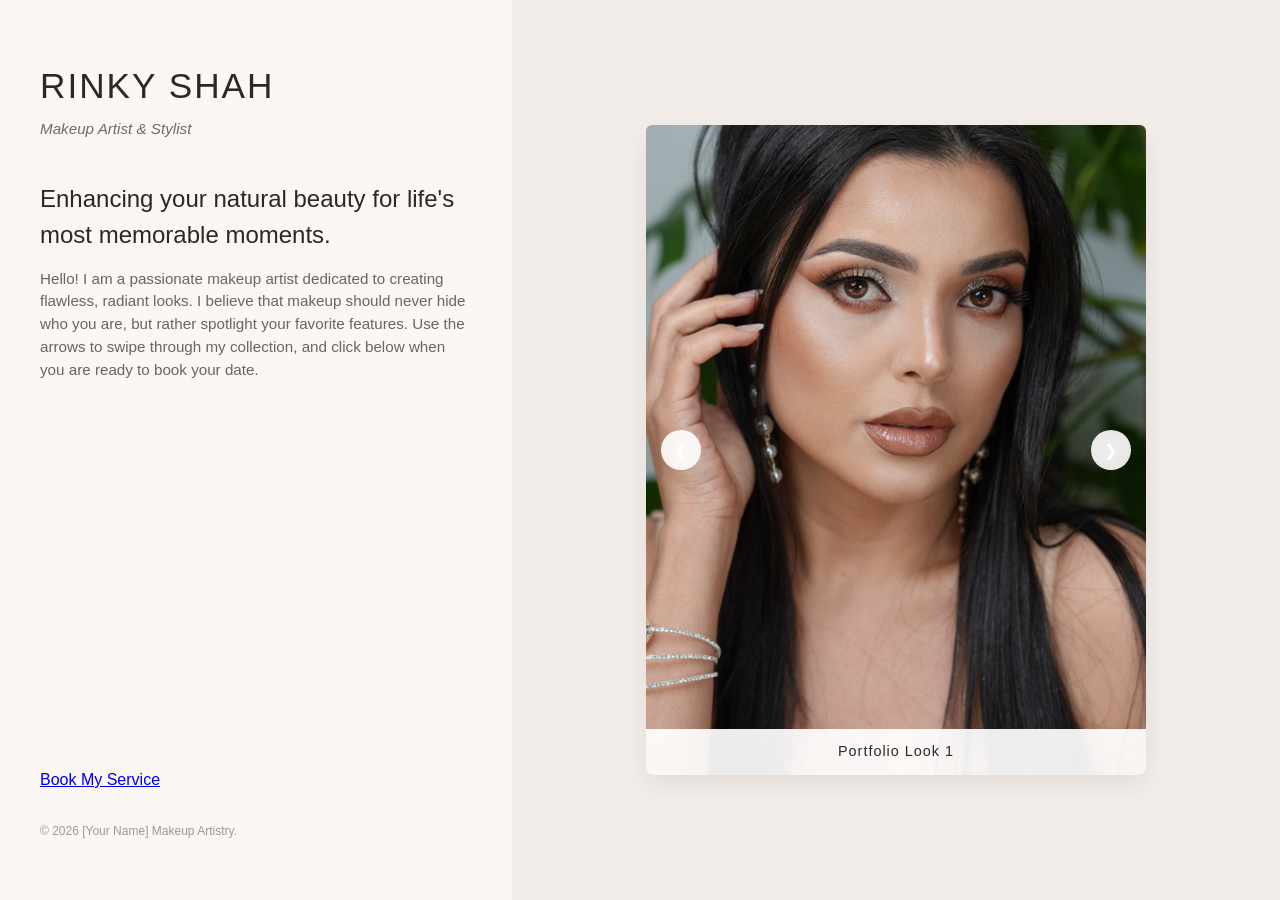
==== index.html @ e9791242 "init" ====
<!DOCTYPE html>
<html lang="en">
<head>
    <meta charset="UTF-8">
    <meta name="viewport" content="width=device-width, initial-scale=1.0">
    <title>Rinky Shah | Makeup Artist Portfolio</title>
    <link rel="stylesheet" href="style.css">
</head>
<body>

    <div class="container">
        
        <div class="left-panel">
            <div>
                <header>
                    <h1>Rinky Shah</h1>
                    <p>Makeup Artist & Stylist</p>
                </header>

                <div class="hero">
                    <h2>Enhancing your natural beauty for life's most memorable moments.</h2>
                    <p>Hello! I am a passionate makeup artist dedicated to creating flawless, radiant looks. I believe that makeup should never hide who you are, but rather spotlight your favorite features. Use the arrows to swipe through my collection, and click below when you are ready to book your date.</p>
                </div>
            </div>

            <div>
                <a href="contact.html" class="booking-btn-link">Book My Service</a>
                <footer>
                    <p>&copy; 2026 [Your Name] Makeup Artistry.</p>
                </footer>
            </div>
        </div>

        <div class="right-panel">
            <div class="carousel-container">
                <button class="carousel-btn prev-btn" onclick="moveSlide(-1)">&#10094;</button>
                <button class="carousel-btn next-btn" onclick="moveSlide(1)">&#10095;</button>

                <div class="carousel-slides" id="carouselSlides"></div>
            </div>
        </div>

    </div>

    <script>
        const myPhotos = [
            { filename: 'IMG_1057.jpeg', caption: 'Portfolio Look 1' },
            { filename: 'IMG_1422.jpeg', caption: 'Portfolio Look 2' },
            { filename: 'IMG_1426.jpeg', caption: 'Portfolio Look 3' },
            { filename: 'IMG_1663.jpeg', caption: 'Portfolio Look 4' },
            { filename: 'IMG_1718.jpeg', caption: 'Portfolio Look 5' },
            { filename: 'IMG_1736.jpeg', caption: 'Portfolio Look 6' },
            { filename: 'IMG_2943.jpeg', caption: 'Portfolio Look 7' },
            { filename: 'IMG_3035.jpeg', caption: 'Portfolio Look 8' },
            { filename: 'IMG_3503.jpg',  caption: 'Portfolio Look 9' }, 
            { filename: 'IMG_3953.jpeg', caption: 'Portfolio Look 10' },
            { filename: 'IMG_3996.jpg',  caption: 'Portfolio Look 11' }, 
            { filename: 'IMG_4477.jpeg', caption: 'Portfolio Look 12' },
            { filename: 'IMG_4481.jpeg', caption: 'Portfolio Look 13' },
            { filename: 'IMG_4486.jpeg', caption: 'Portfolio Look 14' },
            { filename: 'IMG_4866.jpeg', caption: 'Portfolio Look 15' },
            { filename: 'IMG_4868.jpeg', caption: 'Portfolio Look 16' },
            { filename: 'Untitled design.jpeg', caption: 'Portfolio Look 17' }
        ];

        const slidesContainer = document.getElementById('carouselSlides');
        
        myPhotos.forEach(photo => {
            const slide = document.createElement('div');
            slide.className = 'carousel-slide';
            slide.innerHTML = `
                <img src="images/${photo.filename}" alt="${photo.caption}">
                <div class="carousel-caption">${photo.caption}</div>
            `;
            slidesContainer.appendChild(slide);
        });

        let currentSlide = 0;
        const totalSlides = myPhotos.length;

        function moveSlide(direction) {
            currentSlide += direction;
            if (currentSlide >= totalSlides) currentSlide = 0;
            if (currentSlide < 0) currentSlide = totalSlides - 1;
            slidesContainer.style.transform = `translateX(-${currentSlide * 100}%)`;
        }
    </script>

</body>
</html>
---- style.css ----
:root {
    --bg-color: #faf7f5;
    --text-color: #2b2927;
    --accent-color: #d4b2a7;
    --card-bg: #ffffff;
}

* {
    margin: 0;
    padding: 0;
    box-sizing: border-box;
    font-family: 'Playfair Display', 'Didot', 'Helvetica Neue', sans-serif;
}

body {
    background-color: var(--bg-color);
    color: var(--text-color);
    line-height: 1.5;
}

/* --- THE SPLIT SCREEN LAYOUT --- */
.container {
    display: flex;
    min-height: 100vh;
    width: 100%;
}

/* Left Column: Fixed Information Panel */
.left-panel {
    width: 40%;
    padding: 40px;
    display: flex;
    flex-direction: column;
    justify-content: space-between; /* Pushes content cleanly down the panel */
    background-color: var(--bg-color);
    position: fixed; /* Keeps info static while user interacts with photos */
    left: 0;
    top: 0;
    bottom: 0;
    overflow-y: auto; /* Adds an individual scroll if your bio/form is long */
}

/* Right Column: Portfolio Display Area */
.right-panel {
    width: 60%;
    margin-left: 40%; /* Pushes this panel over so it doesn't hide behind the left panel */
    padding: 40px;
    display: flex;
    align-items: center;
    justify-content: center;
    background-color: #f3eee9; /* Subtle contrast background for photos */
}

/* --- Left Panel Typography & Headers --- */
header h1 {
    font-size: 2.2rem;
    letter-spacing: 2px;
    text-transform: uppercase;
    font-weight: 300;
    margin-bottom: 5px;
}

header p {
    font-style: italic;
    color: #706a65;
    font-size: 0.95rem;
}

.hero {
    margin: 40px 0;
}

.hero h2 {
    font-size: 1.5rem;
    font-weight: 300;
    margin-bottom: 15px;
}

.hero p {
    color: #666;
    font-size: 0.95rem;
}

/* --- Carousel Sizing (Right Side) --- */
.carousel-container {
    position: relative;
    width: 100%;
    max-width: 500px; /* Perfectly bounds your vertical photo frame */
    overflow: hidden;
    border-radius: 6px;
    box-shadow: 0 10px 30px rgba(0,0,0,0.08);
}

.carousel-slides {
    display: flex;
    transition: transform 0.4s ease-in-out;
}

.carousel-slide {
    min-width: 100%;
    position: relative;
}

.carousel-slide img {
    width: 100%;
    height: 650px; /* Tall, beautiful portrait cropping */
    object-fit: cover;
    display: block;
}

.carousel-caption {
    position: absolute;
    bottom: 0;
    left: 0;
    right: 0;
    background: rgba(255, 255, 255, 0.92);
    padding: 12px;
    text-align: center;
    font-size: 0.9rem;
    letter-spacing: 1px;
}

/* Arrows */
.carousel-btn {
    position: absolute;
    top: 50%;
    transform: translateY(-50%);
    background: rgba(255, 255, 255, 0.9);
    border: none;
    width: 40px;
    height: 40px;
    border-radius: 50%;
    font-size: 1rem;
    cursor: pointer;
    display: flex;
    align-items: center;
    justify-content: center;
    transition: background 0.3s;
    z-index: 10;
}

.carousel-btn:hover {
    background: var(--accent-color);
    color: white;
}

.prev-btn { left: 15px; }
.next-btn { right: 15px; }

/* --- Booking Form --- */
.contact-form {
    width: 100%;
    margin-top: 20px;
}

.form-group {
    margin-bottom: 15px;
}

.form-group label {
    display: block;
    margin-bottom: 5px;
    font-size: 0.8rem;
    text-transform: uppercase;
    letter-spacing: 1px;
}

.form-group input, .form-group textarea {
    width: 100%;
    padding: 10px;
    border: 1px solid #eae1dc;
    background-color: #fafafa;
    border-radius: 4px;
    font-size: 0.9rem;
}

button {
    display: block;
    width: 100%;
    padding: 12px;
    background-color: var(--text-color);
    color: #fff;
    border: none;
    text-transform: uppercase;
    letter-spacing: 2px;
    font-size: 0.85rem;
    cursor: pointer;
    transition: background 0.3s;
    border-radius: 4px;
}

button:hover {
    background-color: var(--accent-color);
}

footer {
    font-size: 0.75rem;
    color: #a09791;
    margin-top: 30px;
}

/* --- MOBILE RESPONSIVE RULES --- */
/* If someone views on a phone, stack it back up into a normal scrolling layout automatically! */
@media (max-width: 900px) {
    .container {
        flex-direction: column;
    }
    .left-panel {
        width: 100%;
        position: relative;
        padding: 30px 20px;
    }
    .right-panel {
        width: 100%;
        margin-left: 0;
        padding: 10px 20px 40px 20px;
    }
    .carousel-slide img {
        height: 500px; /* Slightly shorter frame for phone viewports */
    }
}

/* --- THE SPLIT SCREEN SYSTEM --- */
.container {
    display: flex;       /* Forces the panels to sit side-by-side */
    width: 100%;
    min-height: 100vh;
}

/* Left Column: Fixed Info Panel */
.left-panel {
    width: 40%;          /* Takes up 40% of the screen width */
    padding: 60px 40px;
    display: flex;
    flex-direction: column;
    justify-content: space-between; 
    background-color: var(--bg-color);
    position: fixed;     /* Locks it to the left side */
    left: 0;
    top: 0;
    bottom: 0;
    z-index: 5;
}

/* Right Column: Portfolio Area */
.right-panel {
    width: 60%;          /* Takes up 60% of the screen width */
    margin-left: 40%;    /* Explicitly pushes it right so it doesn't hide under the left panel */
    min-height: 100vh;
    padding: 40px;
    display: flex;
    align-items: center;
    justify-content: center;
    background-color: #f3eee9; 
}
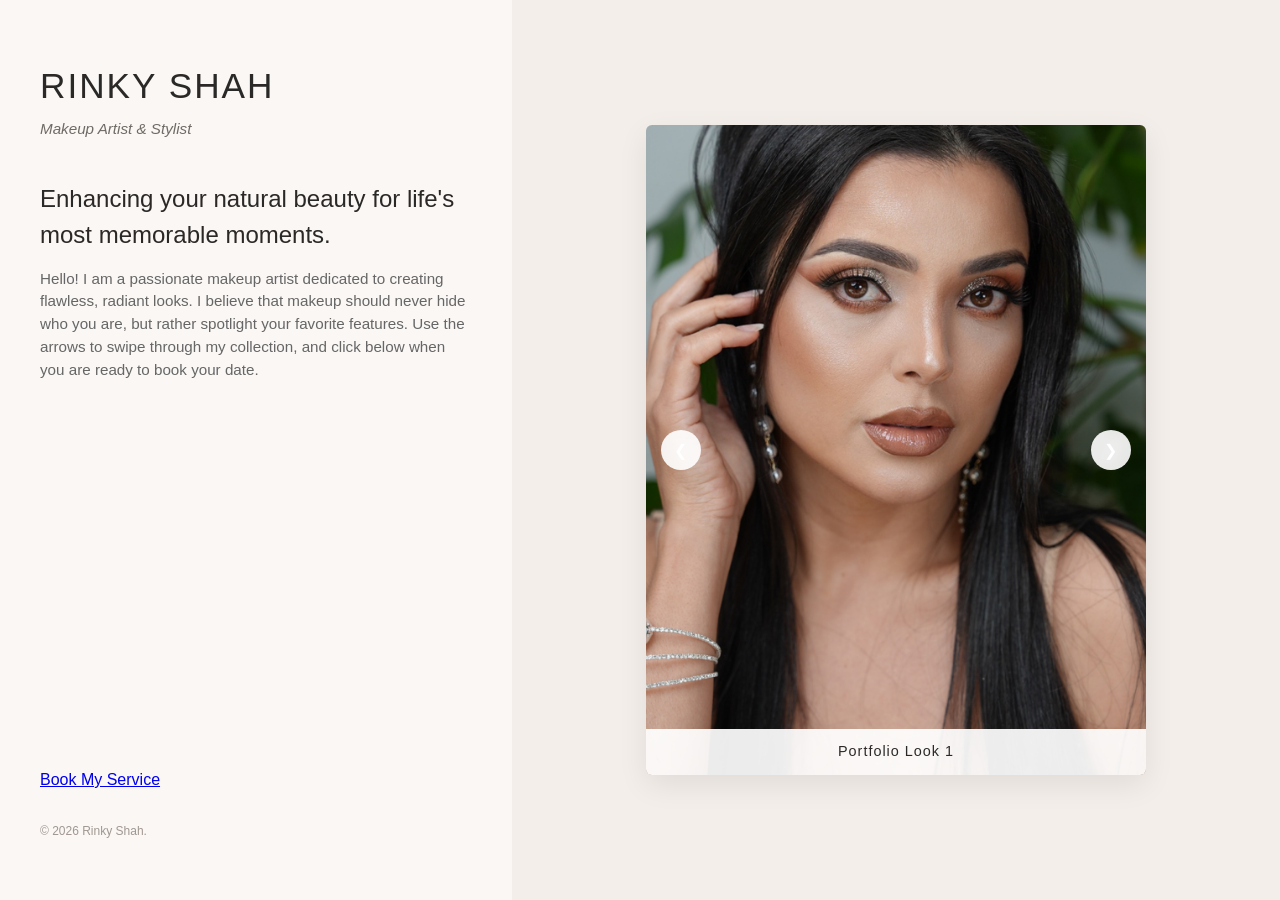
==== commit 6fc316c0: "minor changes" ====
--- a/index.html
+++ b/index.html
@@ -26,7 +26,7 @@
             <div>
                 <a href="contact.html" class="booking-btn-link">Book My Service</a>
                 <footer>
-                    <p>&copy; 2026 [Your Name] Makeup Artistry.</p>
+                    <p>&copy; 2026 Rinky Shah.</p>
                 </footer>
             </div>
         </div>
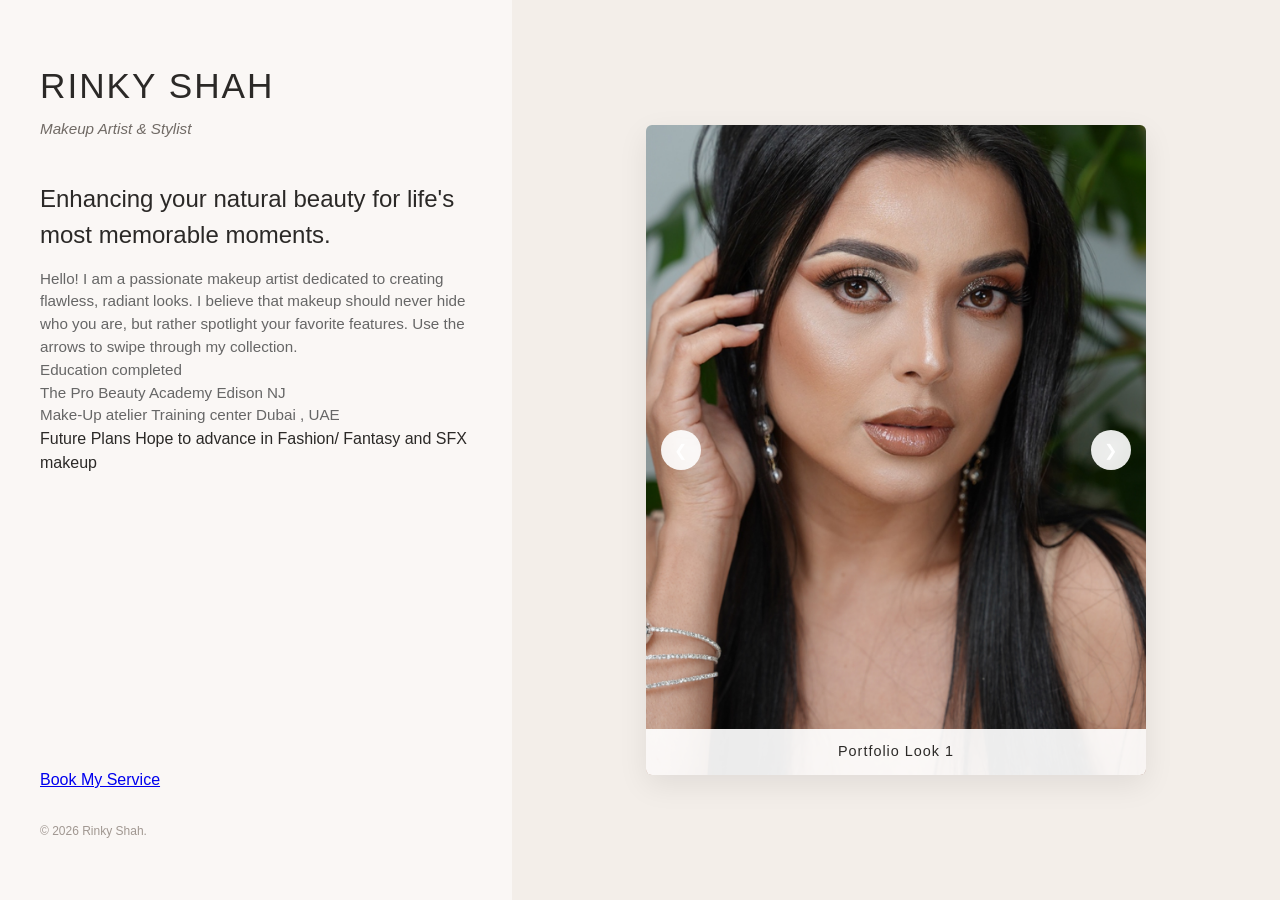
==== commit 55e91e2e: "minor chnges" ====
--- a/index.html
+++ b/index.html
@@ -19,7 +19,15 @@
 
                 <div class="hero">
                     <h2>Enhancing your natural beauty for life's most memorable moments.</h2>
-                    <p>Hello! I am a passionate makeup artist dedicated to creating flawless, radiant looks. I believe that makeup should never hide who you are, but rather spotlight your favorite features. Use the arrows to swipe through my collection, and click below when you are ready to book your date.</p>
+                    <p>Hello! I am a passionate makeup artist dedicated to creating flawless, radiant looks. I believe that makeup should never hide who you are, but rather spotlight your favorite features. Use the arrows to swipe through my collection.</p>
+                    <p>Education completed <br >
+                    The Pro Beauty Academy Edison NJ<br>
+                    Make-Up atelier Training center Dubai , UAE</p>
+
+
+
+Future Plans
+Hope to advance in Fashion/ Fantasy and SFX makeup  </p>
                 </div>
             </div>
 
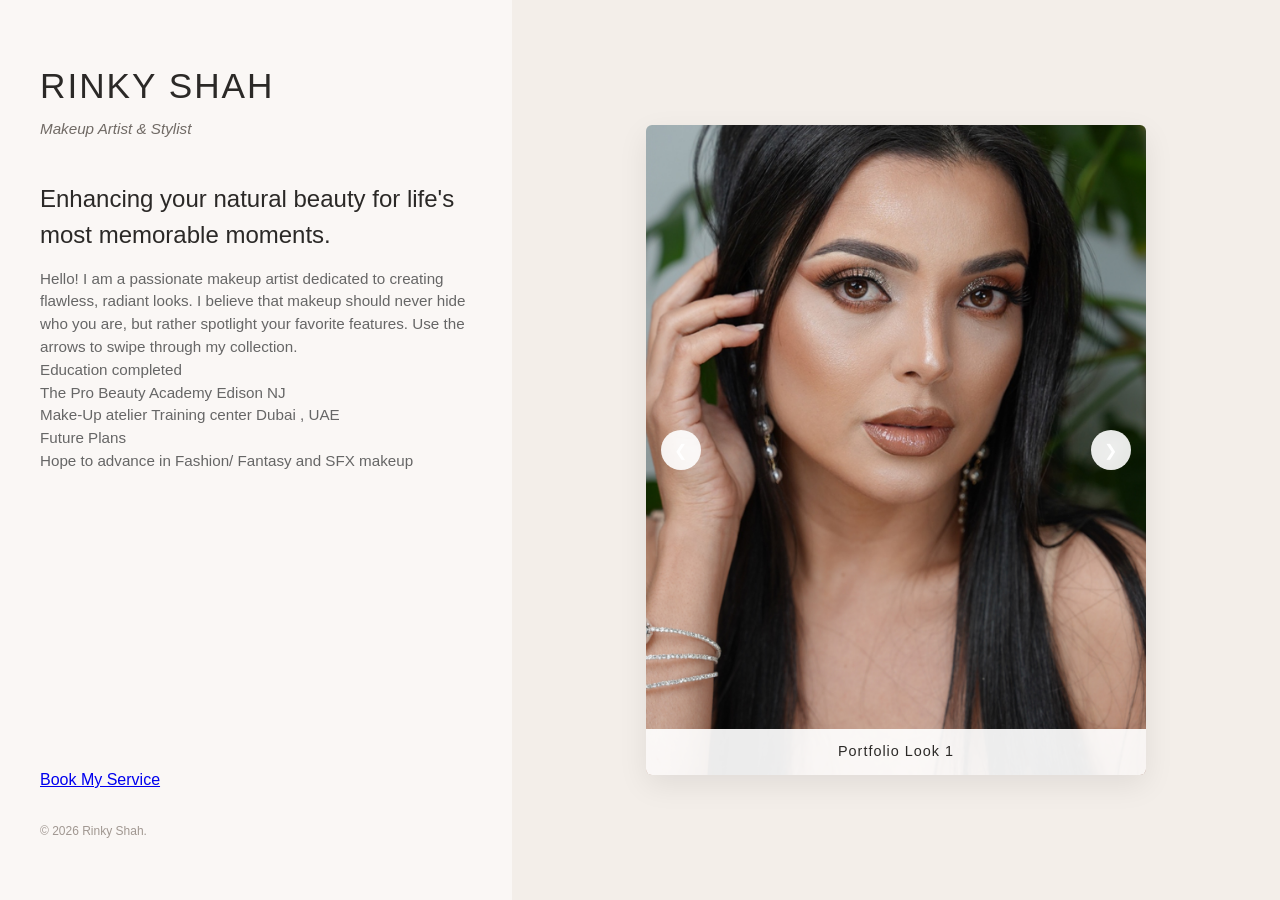
==== commit a9a5637d: "adding future plans" ====
--- a/index.html
+++ b/index.html
@@ -23,10 +23,7 @@
                     <p>Education completed <br >
                     The Pro Beauty Academy Edison NJ<br>
                     Make-Up atelier Training center Dubai , UAE</p>
-
-
-
-Future Plans
+                    <p>Future Plans<br>
 Hope to advance in Fashion/ Fantasy and SFX makeup  </p>
                 </div>
             </div>
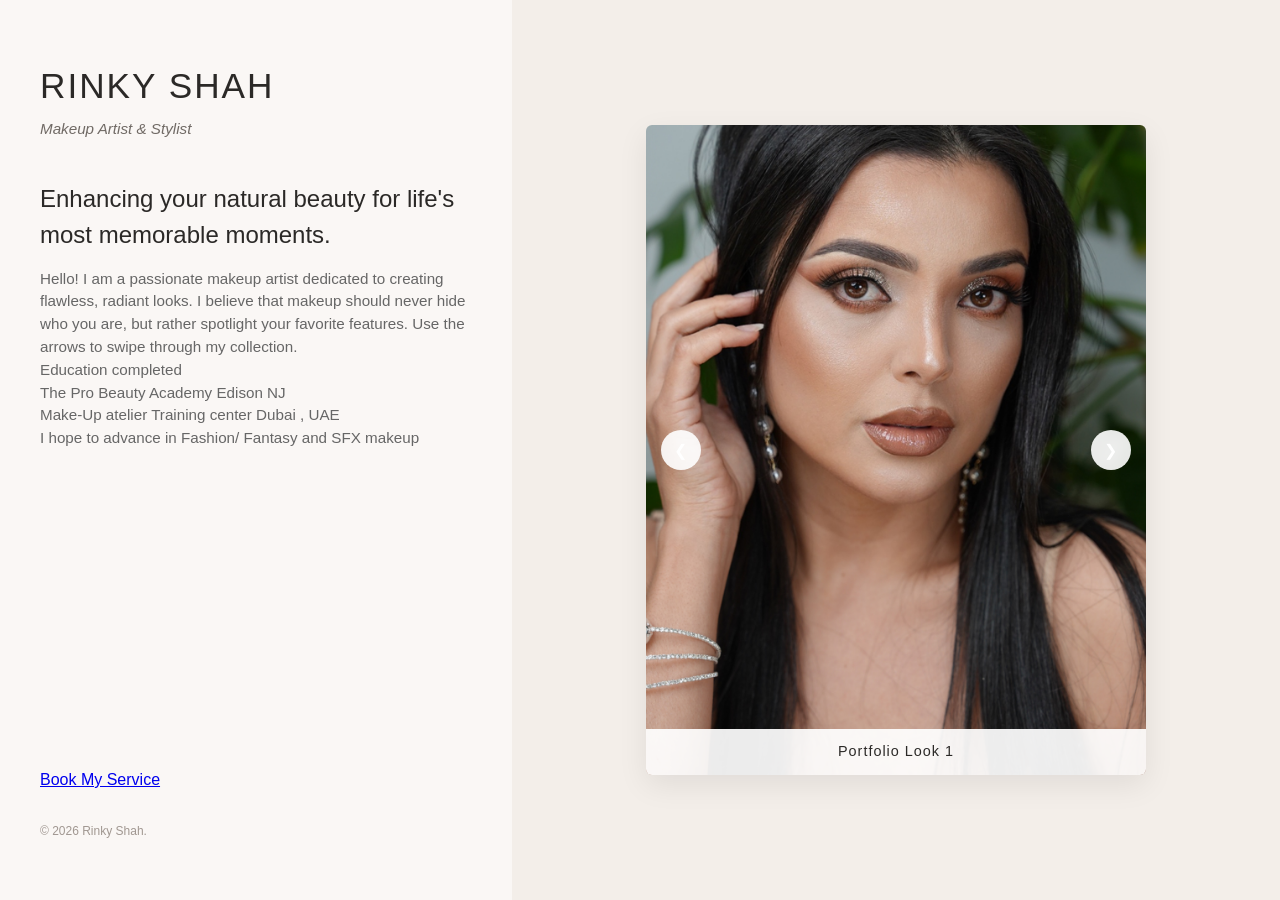
==== commit 0e4c5d35: "future plans fix" ====
--- a/index.html
+++ b/index.html
@@ -23,8 +23,7 @@
                     <p>Education completed <br >
                     The Pro Beauty Academy Edison NJ<br>
                     Make-Up atelier Training center Dubai , UAE</p>
-                    <p>Future Plans<br>
-Hope to advance in Fashion/ Fantasy and SFX makeup  </p>
+                    <p>I hope to advance in Fashion/ Fantasy and SFX makeup  </p>
                 </div>
             </div>
 
